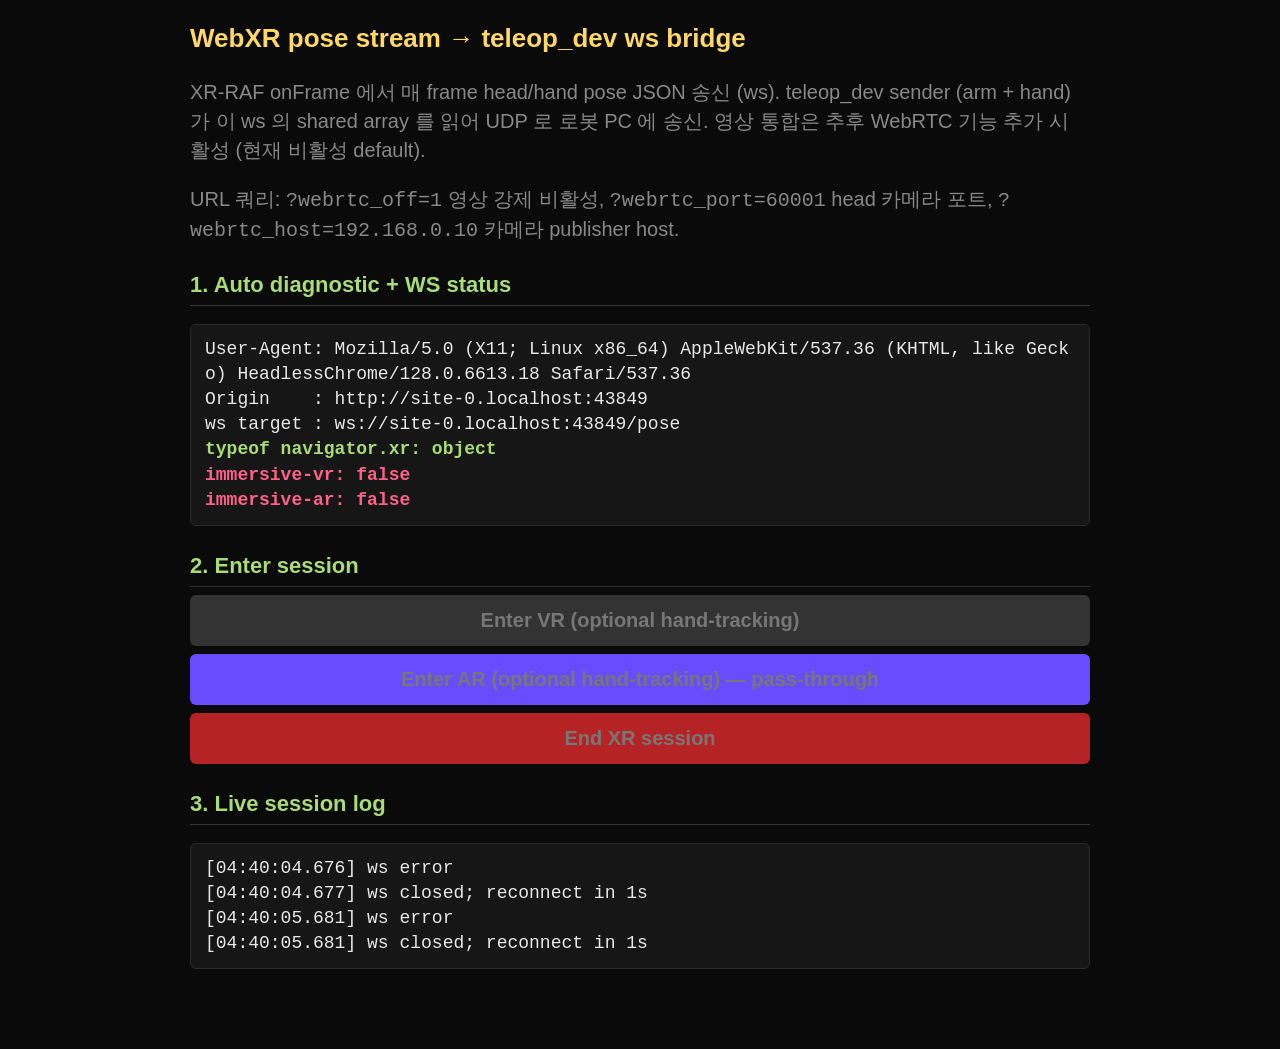
==== sender/xr_common/assets/webxr_to_pose.html @ 9f94c972 "feat(xr): Phase A — Galaxy XR / Quest 3 ws bridge + pose-only diagnostic - environment.yaml: add aio" ====
<!doctype html>
<html lang="en">
<head>
<meta charset="utf-8">
<meta name="viewport" content="width=device-width, initial-scale=1, viewport-fit=cover">
<title>WebXR → pose ws bridge (teleop_dev)</title>
<style>
  html, body {
    margin: 0; padding: 0;
    background: #0a0a0a; color: #e8e8e8;
    font-family: -apple-system, "Helvetica Neue", Arial, sans-serif;
    font-size: 20px; line-height: 1.45;
  }
  main { max-width: 900px; padding: 16px 20px 64px; margin: 0 auto; }
  h1 { font-size: 26px; margin: 4px 0 12px; color: #ffd866; }
  h2 { font-size: 22px; margin: 24px 0 8px; color: #a9dc76; border-bottom: 1px solid #333; padding-bottom: 4px; }
  pre {
    background: #161616; border: 1px solid #2a2a2a; border-radius: 6px;
    padding: 12px 14px; white-space: pre-wrap; word-break: break-all;
    font-size: 18px; line-height: 1.4;
    max-height: 60vh; overflow-y: auto;
  }
  button {
    display: block; width: 100%;
    margin: 8px 0; padding: 14px 16px;
    background: #1f6feb; color: white; border: 0; border-radius: 6px;
    font-size: 20px; font-weight: 600; cursor: pointer;
  }
  button:disabled { background: #333; color: #777; cursor: not-allowed; }
  button.danger { background: #b62324; }
  button.alt { background: #6a4cff; }
  .ok    { color: #a9dc76; font-weight: 700; }
  .fail  { color: #ff6188; font-weight: 700; }
  .warn  { color: #ffd866; }
  .muted { color: #888; }
</style>
</head>
<body>
<main>
  <h1>WebXR pose stream → teleop_dev ws bridge</h1>
  <p class="muted">XR-RAF onFrame 에서 매 frame head/hand pose JSON 송신 (ws). teleop_dev sender (arm + hand) 가 이 ws 의 shared array 를 읽어 UDP 로 로봇 PC 에 송신. 영상 통합은 추후 WebRTC 기능 추가 시 활성 (현재 비활성 default).</p>
  <p class="muted">URL 쿼리: <code>?webrtc_off=1</code> 영상 강제 비활성, <code>?webrtc_port=60001</code> head 카메라 포트, <code>?webrtc_host=192.168.0.10</code> 카메라 publisher host.</p>

  <h2>1. Auto diagnostic + WS status</h2>
  <pre id="auto">running...</pre>

  <h2>2. Enter session</h2>
  <button id="btn-vr"  disabled>Enter VR (optional hand-tracking)</button>
  <button id="btn-ar"  class="alt"    disabled>Enter AR (optional hand-tracking) — pass-through</button>
  <button id="btn-end" class="danger" disabled>End XR session</button>

  <h2>3. Live session log</h2>
  <pre id="live">(no active session)</pre>
</main>

<!-- off-screen video element — WebRTC stream sink. 비활성 시 미사용. -->
<video id="webrtc-video" autoplay playsinline muted
       style="position:absolute; left:-1px; top:-1px; width:1px; height:1px; opacity:0; pointer-events:none;"></video>

<script>
const $auto = document.getElementById('auto');
const $live = document.getElementById('live');
const $btnVR    = document.getElementById('btn-vr');
const $btnAR    = document.getElementById('btn-ar');
const $btnEnd   = document.getElementById('btn-end');

// ── helpers ───────────────────────────────────────────────────────────
function autoLog(line, cls) {
  const span = cls ? `<span class="${cls}">${line}</span>` : line;
  $auto.innerHTML = ($auto.innerHTML === 'running...' ? '' : $auto.innerHTML) + span + '\n';
}
let liveBuf = [];
function liveLog(line) {
  const ts = new Date().toISOString().substr(11, 12);
  liveBuf.push(`[${ts}] ${line}`);
  if (liveBuf.length > 200) liveBuf.shift();
  $live.textContent = liveBuf.join('\n');
  $live.scrollTop = $live.scrollHeight;
}

// ── ws client ─────────────────────────────────────────────────────────
let ws = null;
let wsSent = 0, wsFailures = 0;

function wsState() { return ws ? ['connecting','open','closing','closed'][ws.readyState] : 'none'; }

function connectWS() {
  const proto = location.protocol === 'https:' ? 'wss:' : 'ws:';
  const url = `${proto}//${location.host}/pose`;
  ws = new WebSocket(url);
  ws.addEventListener('open',  () => liveLog(`ws open: ${url}`));
  ws.addEventListener('error', () => liveLog('ws error'));
  ws.addEventListener('close', () => {
    liveLog('ws closed; reconnect in 1s');
    setTimeout(connectWS, 1000);
  });
}
connectWS();

function wsSend(obj) {
  if (!ws || ws.readyState !== WebSocket.OPEN) { wsFailures++; return false; }
  try { ws.send(JSON.stringify(obj)); wsSent++; return true; }
  catch (e) { wsFailures++; return false; }
}

// ── WebXR 25 joint names (teleop_dev/sender/xr_common JOINT_NAMES 와 1:1 일치) ─
const JOINT_NAMES = [
  'wrist',
  'thumb-metacarpal','thumb-phalanx-proximal','thumb-phalanx-distal','thumb-tip',
  'index-finger-metacarpal','index-finger-phalanx-proximal',
  'index-finger-phalanx-intermediate','index-finger-phalanx-distal','index-finger-tip',
  'middle-finger-metacarpal','middle-finger-phalanx-proximal',
  'middle-finger-phalanx-intermediate','middle-finger-phalanx-distal','middle-finger-tip',
  'ring-finger-metacarpal','ring-finger-phalanx-proximal',
  'ring-finger-phalanx-intermediate','ring-finger-phalanx-distal','ring-finger-tip',
  'pinky-finger-metacarpal','pinky-finger-phalanx-proximal',
  'pinky-finger-phalanx-intermediate','pinky-finger-phalanx-distal','pinky-finger-tip',
];

// ── auto diagnostic ───────────────────────────────────────────────────
async function runAuto() {
  $auto.innerHTML = '';
  autoLog('User-Agent: ' + navigator.userAgent);
  autoLog('Origin    : ' + location.origin);
  autoLog('ws target : ' + (location.protocol === 'https:' ? 'wss' : 'ws') + '://' + location.host + '/pose');
  const xrType = typeof navigator.xr;
  autoLog('typeof navigator.xr: ' + xrType, xrType === 'object' ? 'ok' : 'fail');
  if (xrType !== 'object') {
    autoLog('→ navigator.xr undefined: WebXR not exposed.', 'fail');
    return;
  }
  let vrOK = false, arOK = false;
  try { vrOK = await navigator.xr.isSessionSupported('immersive-vr'); } catch (e) {}
  try { arOK = await navigator.xr.isSessionSupported('immersive-ar'); } catch (e) {}
  autoLog('immersive-vr: ' + vrOK, vrOK ? 'ok' : 'fail');
  autoLog('immersive-ar: ' + arOK, arOK ? 'ok' : 'fail');
  $btnVR.disabled = !vrOK;
  $btnAR.disabled = !arOK;
}

// ── 설정 로딩 (sender/xr_common/config.yaml ← BridgePoseStore /config endpoint) ─
const URL_PARAMS = new URLSearchParams(location.search);
let CONFIG = {
  ws:     { port: 8013 },
  webrtc: { enabled: false, host: 'localhost',
            ports: { head: 60001, left_wrist: 60002, right_wrist: 60003 } },
  render: { plane_distance_m: 1.0, plane_width_m: 1.6, plane_height_m: 0.9 },
};
let WEBRTC_PORT, WEBRTC_OFF, WEBRTC_HOST;
let PLANE_D, PLANE_W, PLANE_H;
function _applyConfig() {
  WEBRTC_PORT = parseInt(URL_PARAMS.get('webrtc_port') || String(CONFIG.webrtc.ports.head), 10);
  // env webrtc.enabled=false 면 영상 강제 비활성 (현재 teleop_dev default).
  WEBRTC_OFF  = URL_PARAMS.get('webrtc_off') === '1' || CONFIG.webrtc.enabled === false;
  WEBRTC_HOST = URL_PARAMS.get('webrtc_host') || CONFIG.webrtc.host || location.hostname || 'localhost';
  PLANE_D = parseFloat(URL_PARAMS.get('plane_distance') || String(CONFIG.render.plane_distance_m));
  PLANE_W = parseFloat(URL_PARAMS.get('plane_width')    || String(CONFIG.render.plane_width_m));
  PLANE_H = parseFloat(URL_PARAMS.get('plane_height')   || String(CONFIG.render.plane_height_m));
}
_applyConfig();
fetch('/config')
  .then(r => r.ok ? r.json() : null)
  .then(cfg => {
    if (cfg) {
      CONFIG = cfg; _applyConfig();
      const state = WEBRTC_OFF ? 'OFF (pose-only)' : `${WEBRTC_HOST}:${WEBRTC_PORT}`;
      autoLog(`config loaded: webrtc=${state} plane=${PLANE_D}m ${PLANE_W}×${PLANE_H}m`, 'ok');
      if (WEBRTC_OFF) autoLog('영상 plane 비활성. 헤드셋 안에선 검은 배경 + WebGL clear만 보임.', 'muted');
    }
  })
  .catch(e => autoLog('config fetch failed (using defaults): ' + e.message, 'warn'));

const videoEl = document.getElementById('webrtc-video');
let pc = null;
let pcTrackBound = false;

async function _connectWebRTC() {
  if (WEBRTC_OFF) { liveLog('webrtc: disabled (config.webrtc.enabled=false)'); return; }
  if (pc) { try { pc.close(); } catch (e) {} pc = null; }
  pc = new RTCPeerConnection({ iceServers: [] });
  pc.addTransceiver('video', { direction: 'recvonly' });
  pc.ontrack = (event) => {
    pcTrackBound = true;
    liveLog(`webrtc ontrack: kind=${event.track.kind}`);
    try { event.track.contentHint = 'motion'; } catch (e) {}
    try {
      if (event.receiver && 'playoutDelayHint' in event.receiver) {
        event.receiver.playoutDelayHint = 0;
        liveLog('webrtc receiver.playoutDelayHint=0');
      }
    } catch (e) {}
    videoEl.srcObject = event.streams[0];
    videoEl.play().catch(e => liveLog('video.play() error: ' + e.message));
  };
  pc.oniceconnectionstatechange = () => liveLog(`webrtc ice: ${pc.iceConnectionState}`);
  pc.onconnectionstatechange    = () => liveLog(`webrtc pc:  ${pc.connectionState}`);

  const url = `https://${WEBRTC_HOST}:${WEBRTC_PORT}/offer`;
  try {
    const offer = await pc.createOffer();
    await pc.setLocalDescription(offer);
    liveLog(`webrtc POST ${url}`);
    const resp = await fetch(url, {
      method: 'POST',
      headers: { 'Content-Type': 'application/json' },
      body: JSON.stringify({ sdp: pc.localDescription.sdp, type: pc.localDescription.type }),
    });
    if (!resp.ok) { liveLog(`webrtc /offer status=${resp.status}`); return; }
    const answer = await resp.json();
    await pc.setRemoteDescription(answer);
    liveLog('webrtc setRemoteDescription OK');
  } catch (e) {
    liveLog(`webrtc FAIL: ${e.name} — ${e.message}`);
    liveLog(`  → ${url} cert을 헤드셋 Chrome에서 한 번 신뢰했는지 확인`);
  }
}

function _disconnectWebRTC() {
  if (pc) { try { pc.close(); } catch(e) {} pc = null; }
  if (videoEl) videoEl.srcObject = null;
  pcTrackBound = false;
}

// ── WebGL render resources — webrtc enabled 시에만 사용 ───────────────
let shaderProgram = null;
let attrPos = -1, attrUv = -1;
let uniformProj = null, uniformView = null, uniformModel = null, uniformTex = null;
let quadBuffer = null;
let videoTexture = null;
let videoTexW = 0, videoTexH = 0;

function _initRenderResources() {
  if (shaderProgram) return;
  const vsSrc = `#version 300 es
in vec3 a_pos;
in vec2 a_uv;
uniform mat4 u_proj;
uniform mat4 u_view;
uniform mat4 u_model;
out vec2 v_uv;
void main() {
  gl_Position = u_proj * u_view * u_model * vec4(a_pos, 1.0);
  v_uv = a_uv;
}`;
  const fsSrc = `#version 300 es
precision mediump float;
in vec2 v_uv;
uniform sampler2D u_tex;
out vec4 outColor;
void main() {
  outColor = texture(u_tex, v_uv);
}`;

  const compile = (type, src) => {
    const sh = gl.createShader(type);
    gl.shaderSource(sh, src);
    gl.compileShader(sh);
    if (!gl.getShaderParameter(sh, gl.COMPILE_STATUS)) {
      liveLog('shader compile error: ' + gl.getShaderInfoLog(sh));
    }
    return sh;
  };
  const vs = compile(gl.VERTEX_SHADER, vsSrc);
  const fs = compile(gl.FRAGMENT_SHADER, fsSrc);
  shaderProgram = gl.createProgram();
  gl.attachShader(shaderProgram, vs);
  gl.attachShader(shaderProgram, fs);
  gl.linkProgram(shaderProgram);
  if (!gl.getProgramParameter(shaderProgram, gl.LINK_STATUS)) {
    liveLog('program link error: ' + gl.getProgramInfoLog(shaderProgram));
  }
  attrPos      = gl.getAttribLocation(shaderProgram, 'a_pos');
  attrUv       = gl.getAttribLocation(shaderProgram, 'a_uv');
  uniformProj  = gl.getUniformLocation(shaderProgram, 'u_proj');
  uniformView  = gl.getUniformLocation(shaderProgram, 'u_view');
  uniformModel = gl.getUniformLocation(shaderProgram, 'u_model');
  uniformTex   = gl.getUniformLocation(shaderProgram, 'u_tex');

  const D = -PLANE_D;
  const W = PLANE_W / 2, H = PLANE_H / 2;
  const verts = new Float32Array([
    -W, -H, D,     0.0, 1.0,
     W, -H, D,     1.0, 1.0,
    -W,  H, D,     0.0, 0.0,
     W,  H, D,     1.0, 0.0,
  ]);
  quadBuffer = gl.createBuffer();
  gl.bindBuffer(gl.ARRAY_BUFFER, quadBuffer);
  gl.bufferData(gl.ARRAY_BUFFER, verts, gl.STATIC_DRAW);

  videoTexture = gl.createTexture();
  gl.bindTexture(gl.TEXTURE_2D, videoTexture);
  gl.texParameteri(gl.TEXTURE_2D, gl.TEXTURE_MIN_FILTER, gl.LINEAR);
  gl.texParameteri(gl.TEXTURE_2D, gl.TEXTURE_MAG_FILTER, gl.LINEAR);
  gl.texParameteri(gl.TEXTURE_2D, gl.TEXTURE_WRAP_S, gl.CLAMP_TO_EDGE);
  gl.texParameteri(gl.TEXTURE_2D, gl.TEXTURE_WRAP_T, gl.CLAMP_TO_EDGE);

  liveLog('webgl render resources initialized');
}

function _uploadVideoFrame() {
  if (!videoEl || videoEl.readyState < 2) return;
  _initRenderResources();
  gl.bindTexture(gl.TEXTURE_2D, videoTexture);
  if (videoEl.videoWidth !== videoTexW || videoEl.videoHeight !== videoTexH) {
    gl.texImage2D(gl.TEXTURE_2D, 0, gl.RGBA, gl.RGBA, gl.UNSIGNED_BYTE, videoEl);
    videoTexW = videoEl.videoWidth;
    videoTexH = videoEl.videoHeight;
  } else {
    gl.texSubImage2D(gl.TEXTURE_2D, 0, 0, 0, gl.RGBA, gl.UNSIGNED_BYTE, videoEl);
  }
}

function _drawVideoPlane(view, modelMatrix) {
  if (!videoEl || videoEl.readyState < 2) return;
  gl.useProgram(shaderProgram);
  gl.uniformMatrix4fv(uniformProj,  false, view.projectionMatrix);
  gl.uniformMatrix4fv(uniformView,  false, view.transform.inverse.matrix);
  gl.uniformMatrix4fv(uniformModel, false, modelMatrix);
  gl.activeTexture(gl.TEXTURE0);
  gl.bindTexture(gl.TEXTURE_2D, videoTexture);
  gl.uniform1i(uniformTex, 0);

  gl.bindBuffer(gl.ARRAY_BUFFER, quadBuffer);
  gl.enableVertexAttribArray(attrPos);
  gl.vertexAttribPointer(attrPos, 3, gl.FLOAT, false, 5 * 4, 0);
  gl.enableVertexAttribArray(attrUv);
  gl.vertexAttribPointer(attrUv, 2, gl.FLOAT, false, 5 * 4, 3 * 4);

  gl.drawArrays(gl.TRIANGLE_STRIP, 0, 4);
}

// ── session lifecycle ─────────────────────────────────────────────────
let xrSession = null, xrRefSpace = null, gl = null, xrCanvas = null;
let frameCount = 0, lastFrameLog = 0;

async function startSession(mode) {
  liveBuf = [];
  liveLog(`requesting ${mode}`);
  try {
    xrCanvas = document.createElement('canvas');
    gl = xrCanvas.getContext('webgl2', { xrCompatible: true, alpha: true, premultipliedAlpha: false });
    if (!gl) { liveLog('FAIL: webgl2 xrCompatible context unavailable'); return; }
    await gl.makeXRCompatible();

    xrSession = await navigator.xr.requestSession(mode, {
      optionalFeatures: ['hand-tracking', 'local-floor']
    });
    liveLog('session started: ' + mode);

    xrSession.updateRenderState({ baseLayer: new XRWebGLLayer(xrSession, gl) });
    try {
      xrRefSpace = await xrSession.requestReferenceSpace('local-floor');
      liveLog('refSpace: local-floor');
    } catch (e) {
      liveLog('local-floor failed (' + e.name + '), falling back to local');
      xrRefSpace = await xrSession.requestReferenceSpace('local');
    }

    xrSession.addEventListener('inputsourceschange', () => {
      let hands = 0, ctrls = 0;
      for (const s of xrSession.inputSources) {
        if (s.hand) hands++; else ctrls++;
      }
      liveLog(`inputsourceschange: hands=${hands} controllers=${ctrls}`);
    });
    xrSession.addEventListener('end', () => {
      liveLog(`session ended (frames=${frameCount} ws.sent=${wsSent} ws.failures=${wsFailures})`);
      _disconnectWebRTC();
      shaderProgram = null; quadBuffer = null; videoTexture = null;
      videoTexW = 0; videoTexH = 0;
      xrSession = null; xrRefSpace = null; gl = null;
      $btnVR.disabled = false; $btnAR.disabled = false;
      $btnEnd.disabled = true;
      runAuto();
    });

    $btnVR.disabled = true; $btnAR.disabled = true; $btnEnd.disabled = false;

    frameCount = 0; lastFrameLog = performance.now(); wsSent = 0; wsFailures = 0;

    _connectWebRTC().catch(e => liveLog('webrtc connect threw: ' + e.message));

    xrSession.requestAnimationFrame(onFrame);
  } catch (e) {
    liveLog('FAIL: ' + e.name + ' — ' + e.message);
  }
}

function onFrame(time, frame) {
  if (!xrSession) return;
  xrSession.requestAnimationFrame(onFrame);
  frameCount++;

  const layer = xrSession.renderState.baseLayer;
  gl.bindFramebuffer(gl.FRAMEBUFFER, layer.framebuffer);
  gl.clearColor(0, 0, 0, 0);
  gl.clear(gl.COLOR_BUFFER_BIT | gl.DEPTH_BUFFER_BIT);

  const viewerPose = frame.getViewerPose(xrRefSpace);
  if (viewerPose) {
    const m = viewerPose.transform.matrix;
    wsSend({ type: 'head', ts: time, matrix: Array.from(m) });

    // webrtc enabled 일 때만 video plane render. 비활성 시 background 만 clear.
    if (!WEBRTC_OFF) {
      _uploadVideoFrame();
      for (const view of viewerPose.views) {
        const vp = layer.getViewport(view);
        gl.viewport(vp.x, vp.y, vp.width, vp.height);
        _drawVideoPlane(view, m);
      }
    }
  }

  let curHandCount = 0;
  let firstWristStr = null;
  const ZERO_ORI = [0,0,0, 0,0,0, 0,0,0];
  for (const src of frame.session.inputSources) {
    if (!src.hand) continue;
    curHandCount++;
    const positions = new Array(JOINT_NAMES.length);
    const orientations = new Array(JOINT_NAMES.length);
    let wristMatrix = null;
    for (let i = 0; i < JOINT_NAMES.length; i++) {
      const joint = src.hand.get(JOINT_NAMES[i]);
      if (!joint) { positions[i] = [0, 0, 0]; orientations[i] = ZERO_ORI; continue; }
      const jp = frame.getJointPose(joint, xrRefSpace);
      if (!jp)   { positions[i] = [0, 0, 0]; orientations[i] = ZERO_ORI; continue; }
      const p = jp.transform.position;
      positions[i] = [p.x, p.y, p.z];
      const m = jp.transform.matrix;
      orientations[i] = [m[0], m[1], m[2], m[4], m[5], m[6], m[8], m[9], m[10]];
      if (i === 0) {
        wristMatrix = Array.from(m);
        if (!firstWristStr) {
          firstWristStr = `${src.handedness}.wrist=[${p.x.toFixed(3)}, ${p.y.toFixed(3)}, ${p.z.toFixed(3)}]`;
        }
      }
    }
    if (wristMatrix) {
      wsSend({
        type: 'hand', ts: time,
        handedness: src.handedness,
        wrist: wristMatrix,
        positions: positions,
        orientations: orientations,
      });
    }
  }

  const now = performance.now();
  if (now - lastFrameLog > 1000) {
    const sent = wsSent; wsSent = 0;
    const fail = wsFailures; wsFailures = 0;
    lastFrameLog = now;
    liveLog(
      `xrFrame=${frameCount} ws.sent=${sent}/s ws.fail=${fail}/s ws=${wsState()} ` +
      `hands=${curHandCount}` + (firstWristStr ? '  ' + firstWristStr : '')
    );
  }
}

$btnVR.onclick  = () => startSession('immersive-vr');
$btnAR.onclick  = () => startSession('immersive-ar');
$btnEnd.onclick = () => xrSession && xrSession.end();

runAuto();
</script>
</body>
</html>
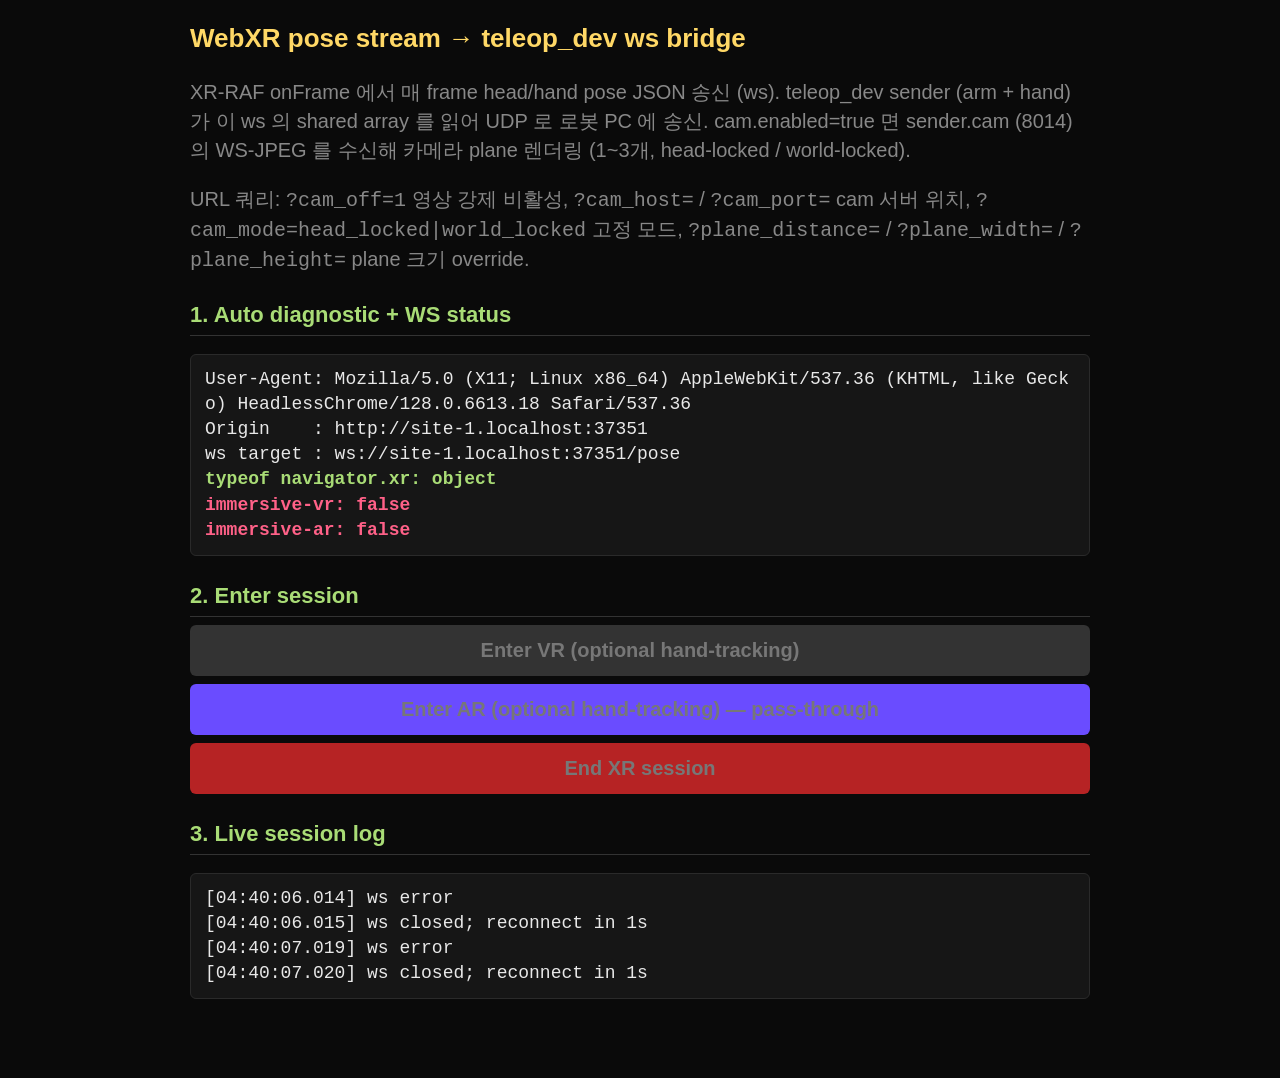
==== commit b8966b2b: "Add D405 multi-camera streaming (robot/cam + sender/cam + WebXR planes) Robot PC streams 1-3 RealSen" ====
--- a/sender/xr_common/assets/webxr_to_pose.html
+++ b/sender/xr_common/assets/webxr_to_pose.html
@@ -38,8 +38,8 @@
 <body>
 <main>
   <h1>WebXR pose stream → teleop_dev ws bridge</h1>
-  <p class="muted">XR-RAF onFrame 에서 매 frame head/hand pose JSON 송신 (ws). teleop_dev sender (arm + hand) 가 이 ws 의 shared array 를 읽어 UDP 로 로봇 PC 에 송신. 영상 통합은 추후 WebRTC 기능 추가 시 활성 (현재 비활성 default).</p>
-  <p class="muted">URL 쿼리: <code>?webrtc_off=1</code> 영상 강제 비활성, <code>?webrtc_port=60001</code> head 카메라 포트, <code>?webrtc_host=192.168.0.10</code> 카메라 publisher host.</p>
+  <p class="muted">XR-RAF onFrame 에서 매 frame head/hand pose JSON 송신 (ws). teleop_dev sender (arm + hand) 가 이 ws 의 shared array 를 읽어 UDP 로 로봇 PC 에 송신. cam.enabled=true 면 sender.cam (8014) 의 WS-JPEG 를 수신해 카메라 plane 렌더링 (1~3개, head-locked / world-locked).</p>
+  <p class="muted">URL 쿼리: <code>?cam_off=1</code> 영상 강제 비활성, <code>?cam_host=</code> / <code>?cam_port=</code> cam 서버 위치, <code>?cam_mode=head_locked|world_locked</code> 고정 모드, <code>?plane_distance=</code> / <code>?plane_width=</code> / <code>?plane_height=</code> plane 크기 override.</p>
 
   <h2>1. Auto diagnostic + WS status</h2>
   <pre id="auto">running...</pre>
@@ -52,10 +52,6 @@
   <h2>3. Live session log</h2>
   <pre id="live">(no active session)</pre>
 </main>
-
-<!-- off-screen video element — WebRTC stream sink. 비활성 시 미사용. -->
-<video id="webrtc-video" autoplay playsinline muted
-       style="position:absolute; left:-1px; top:-1px; width:1px; height:1px; opacity:0; pointer-events:none;"></video>
 
 <script>
 const $auto = document.getElementById('auto');
@@ -78,7 +74,7 @@
   $live.scrollTop = $live.scrollHeight;
 }
 
-// ── ws client ─────────────────────────────────────────────────────────
+// ── ws client (pose) ──────────────────────────────────────────────────
 let ws = null;
 let wsSent = 0, wsFailures = 0;
 
@@ -141,21 +137,35 @@
 // ── 설정 로딩 (sender/xr_common/config.yaml ← BridgePoseStore /config endpoint) ─
 const URL_PARAMS = new URLSearchParams(location.search);
 let CONFIG = {
-  ws:     { port: 8013 },
-  webrtc: { enabled: false, host: 'localhost',
-            ports: { head: 60001, left_wrist: 60002, right_wrist: 60003 } },
-  render: { plane_distance_m: 1.0, plane_width_m: 1.6, plane_height_m: 0.9 },
+  ws:  { port: 8013 },
+  cam: { enabled: false, host: 'localhost', http_port: 8014 },
 };
-let WEBRTC_PORT, WEBRTC_OFF, WEBRTC_HOST;
-let PLANE_D, PLANE_W, PLANE_H;
+// cam 서버 위치 (BridgePoseStore /config 의 cam 섹션 + URL override)
+let CAM_OFF, CAM_HOST, CAM_PORT;
+// cam 서버 /config (sender/cam/config.yaml vr 섹션) 에서 받는 값
+let CAM_NAMES = [];
+let CAM_MODE = 'head_locked';
+let VR_LAYOUT = {
+  plane_distance_m: 1.0, plane_width_m: 1.06, plane_height_m: 0.8,
+  plane_height_offset_m: 0.0, yaw_deg: [0, -40, 40],
+};
 function _applyConfig() {
-  WEBRTC_PORT = parseInt(URL_PARAMS.get('webrtc_port') || String(CONFIG.webrtc.ports.head), 10);
-  // env webrtc.enabled=false 면 영상 강제 비활성 (현재 teleop_dev default).
-  WEBRTC_OFF  = URL_PARAMS.get('webrtc_off') === '1' || CONFIG.webrtc.enabled === false;
-  WEBRTC_HOST = URL_PARAMS.get('webrtc_host') || CONFIG.webrtc.host || location.hostname || 'localhost';
-  PLANE_D = parseFloat(URL_PARAMS.get('plane_distance') || String(CONFIG.render.plane_distance_m));
-  PLANE_W = parseFloat(URL_PARAMS.get('plane_width')    || String(CONFIG.render.plane_width_m));
-  PLANE_H = parseFloat(URL_PARAMS.get('plane_height')   || String(CONFIG.render.plane_height_m));
+  const camCfg = CONFIG.cam || {};
+  CAM_OFF  = URL_PARAMS.get('cam_off') === '1' || camCfg.enabled !== true;
+  CAM_HOST = URL_PARAMS.get('cam_host') || camCfg.host || location.hostname || 'localhost';
+  CAM_PORT = parseInt(URL_PARAMS.get('cam_port') || String(camCfg.http_port || 8014), 10);
+}
+function _applyCamServerConfig(c) {
+  CAM_NAMES = c.cameras || [];
+  const vr = c.vr || {};
+  VR_LAYOUT = {
+    plane_distance_m:      parseFloat(URL_PARAMS.get('plane_distance') || String(vr.plane_distance_m ?? 1.0)),
+    plane_width_m:         parseFloat(URL_PARAMS.get('plane_width')    || String(vr.plane_width_m ?? 1.06)),
+    plane_height_m:        parseFloat(URL_PARAMS.get('plane_height')   || String(vr.plane_height_m ?? 0.8)),
+    plane_height_offset_m: parseFloat(String(vr.plane_height_offset_m ?? 0.0)),
+    yaw_deg:               vr.yaw_deg || [0, -40, 40],
+  };
+  CAM_MODE = URL_PARAMS.get('cam_mode') || vr.mode || 'head_locked';
 }
 _applyConfig();
 fetch('/config')
@@ -163,71 +173,135 @@
   .then(cfg => {
     if (cfg) {
       CONFIG = cfg; _applyConfig();
-      const state = WEBRTC_OFF ? 'OFF (pose-only)' : `${WEBRTC_HOST}:${WEBRTC_PORT}`;
-      autoLog(`config loaded: webrtc=${state} plane=${PLANE_D}m ${PLANE_W}×${PLANE_H}m`, 'ok');
-      if (WEBRTC_OFF) autoLog('영상 plane 비활성. 헤드셋 안에선 검은 배경 + WebGL clear만 보임.', 'muted');
+      if (CAM_OFF) {
+        autoLog('config loaded: cam=OFF (pose-only)', 'ok');
+        autoLog('영상 plane 비활성. 헤드셋 안에선 검은 배경 + WebGL clear만 보임.', 'muted');
+      } else {
+        autoLog(`config loaded: cam=${CAM_HOST}:${CAM_PORT}`, 'ok');
+        _fetchCamConfig();
+      }
     }
   })
   .catch(e => autoLog('config fetch failed (using defaults): ' + e.message, 'warn'));
 
-const videoEl = document.getElementById('webrtc-video');
-let pc = null;
-let pcTrackBound = false;
-
-async function _connectWebRTC() {
-  if (WEBRTC_OFF) { liveLog('webrtc: disabled (config.webrtc.enabled=false)'); return; }
-  if (pc) { try { pc.close(); } catch (e) {} pc = null; }
-  pc = new RTCPeerConnection({ iceServers: [] });
-  pc.addTransceiver('video', { direction: 'recvonly' });
-  pc.ontrack = (event) => {
-    pcTrackBound = true;
-    liveLog(`webrtc ontrack: kind=${event.track.kind}`);
-    try { event.track.contentHint = 'motion'; } catch (e) {}
-    try {
-      if (event.receiver && 'playoutDelayHint' in event.receiver) {
-        event.receiver.playoutDelayHint = 0;
-        liveLog('webrtc receiver.playoutDelayHint=0');
-      }
-    } catch (e) {}
-    videoEl.srcObject = event.streams[0];
-    videoEl.play().catch(e => liveLog('video.play() error: ' + e.message));
+function _fetchCamConfig() {
+  // cross-origin fetch (이 페이지 origin 은 8013) — cam 서버가 CORS 헤더 제공
+  fetch(`http://${CAM_HOST}:${CAM_PORT}/config`)
+    .then(r => r.ok ? r.json() : Promise.reject(new Error('status ' + r.status)))
+    .then(c => {
+      _applyCamServerConfig(c);
+      autoLog(`cam config loaded: ${CAM_NAMES.length} cams [${CAM_NAMES.join(', ')}] ` +
+              `mode=${CAM_MODE} plane=${VR_LAYOUT.plane_distance_m}m ` +
+              `${VR_LAYOUT.plane_width_m}×${VR_LAYOUT.plane_height_m}m`, 'ok');
+      _connectCamWS();
+    })
+    .catch(e => {
+      autoLog(`cam config fetch FAIL: ${e.message}`, 'fail');
+      autoLog(`→ sender.cam 실행 + adb reverse tcp:${CAM_PORT} tcp:${CAM_PORT} 확인`, 'warn');
+    });
+}
+
+// ── cam WS client — WS binary 포맷은 protocol/cam_protocol.py 참조 ─────
+//   byte 0: u8 version | byte 1: u8 cam index | bytes 2-3: u16 LE seq
+//   bytes 4-11: f64 LE capture ts (epoch s) | bytes 12+: JPEG
+const CAM_WS_HEADER_SIZE = 12;
+let camWS = null;
+let camRecv = 0;             // 초당 수신 프레임 (진단용)
+// 카메라별 디코드 상태: decode in-flight 1개 + pending 덮어쓰기 (중간 프레임 drop)
+let camSlots = [];           // {bitmap, dirty, decoding, pending, frames}
+
+function _initCamSlots() {
+  camSlots = CAM_NAMES.map(() => ({
+    bitmap: null, dirty: false, decoding: false, pending: null, frames: 0,
+  }));
+}
+
+function _connectCamWS() {
+  if (CAM_OFF) return;
+  _initCamSlots();
+  const url = `ws://${CAM_HOST}:${CAM_PORT}/ws`;
+  camWS = new WebSocket(url);
+  camWS.binaryType = 'arraybuffer';
+  camWS.onopen = () => { liveLog(`cam ws open: ${url}`); autoLog(`cam ws open: ${url}`, 'ok'); };
+  camWS.onclose = () => {
+    liveLog('cam ws closed; reconnect in 1s');
+    setTimeout(() => { if (!CAM_OFF) _connectCamWS(); }, 1000);
   };
-  pc.oniceconnectionstatechange = () => liveLog(`webrtc ice: ${pc.iceConnectionState}`);
-  pc.onconnectionstatechange    = () => liveLog(`webrtc pc:  ${pc.connectionState}`);
-
-  const url = `https://${WEBRTC_HOST}:${WEBRTC_PORT}/offer`;
-  try {
-    const offer = await pc.createOffer();
-    await pc.setLocalDescription(offer);
-    liveLog(`webrtc POST ${url}`);
-    const resp = await fetch(url, {
-      method: 'POST',
-      headers: { 'Content-Type': 'application/json' },
-      body: JSON.stringify({ sdp: pc.localDescription.sdp, type: pc.localDescription.type }),
+  camWS.onmessage = (ev) => {
+    if (typeof ev.data === 'string') {
+      try {
+        const m = JSON.parse(ev.data);
+        if (m.type === 'recenter') { anchorMatrix = null; liveLog('cam recenter — anchor 재캡처'); }
+      } catch (e) {}
+      return;
+    }
+    const dv = new DataView(ev.data);
+    if (dv.getUint8(0) !== 1) return;   // protocol version
+    const camIndex = dv.getUint8(1);
+    const slot = camSlots[camIndex];
+    if (!slot) return;
+    camRecv++;
+    _decodeCamFrame(slot, ev.data.slice(CAM_WS_HEADER_SIZE));
+  };
+}
+
+function _decodeCamFrame(slot, jpegBuf) {
+  if (slot.decoding) { slot.pending = jpegBuf; return; }
+  slot.decoding = true;
+  // TODO: createImageBitmap 미지원 브라우저 폴백 (Image + object URL) — Galaxy XR
+  // Chrome 은 지원 확인됨.
+  createImageBitmap(new Blob([jpegBuf], { type: 'image/jpeg' }))
+    .then(bitmap => {
+      if (slot.bitmap) slot.bitmap.close();
+      slot.bitmap = bitmap;
+      slot.dirty = true;
+      slot.frames++;
+    })
+    .catch(() => {})   // 손상 JPEG 1프레임 skip
+    .finally(() => {
+      slot.decoding = false;
+      if (slot.pending) { const p = slot.pending; slot.pending = null; _decodeCamFrame(slot, p); }
     });
-    if (!resp.ok) { liveLog(`webrtc /offer status=${resp.status}`); return; }
-    const answer = await resp.json();
-    await pc.setRemoteDescription(answer);
-    liveLog('webrtc setRemoteDescription OK');
-  } catch (e) {
-    liveLog(`webrtc FAIL: ${e.name} — ${e.message}`);
-    liveLog(`  → ${url} cert을 헤드셋 Chrome에서 한 번 신뢰했는지 확인`);
-  }
-}
-
-function _disconnectWebRTC() {
-  if (pc) { try { pc.close(); } catch(e) {} pc = null; }
-  if (videoEl) videoEl.srcObject = null;
-  pcTrackBound = false;
-}
-
-// ── WebGL render resources — webrtc enabled 시에만 사용 ───────────────
+}
+
+// ── mat4 helpers (column-major, WebXR/WebGL 관례) ─────────────────────
+function mat4Identity() {
+  return new Float32Array([1,0,0,0, 0,1,0,0, 0,0,1,0, 0,0,0,1]);
+}
+function mat4Multiply(a, b) {   // returns a·b
+  const out = new Float32Array(16);
+  for (let c = 0; c < 4; c++) {
+    for (let r = 0; r < 4; r++) {
+      out[c*4+r] = a[r]*b[c*4] + a[4+r]*b[c*4+1] + a[8+r]*b[c*4+2] + a[12+r]*b[c*4+3];
+    }
+  }
+  return out;
+}
+function mat4RotY(rad) {
+  const c = Math.cos(rad), s = Math.sin(rad);
+  return new Float32Array([c,0,-s,0, 0,1,0,0, s,0,c,0, 0,0,0,1]);
+}
+function mat4Translate(x, y, z) {
+  return new Float32Array([1,0,0,0, 0,1,0,0, 0,0,1,0, x,y,z,1]);
+}
+function mat4Scale(x, y, z) {
+  return new Float32Array([x,0,0,0, 0,y,0,0, 0,0,z,0, 0,0,0,1]);
+}
+// viewer pose 에서 yaw(Y축 회전) + position 만 추출 — world_locked anchor 용.
+// 중력 정렬이라 plane 이 기울지 않는다. yaw = atan2(m[8], m[10]) (−Z가 시선).
+function yawOnlyFromPose(m) {
+  const yaw = Math.atan2(m[8], m[10]);
+  return mat4Multiply(mat4Translate(m[12], m[13], m[14]), mat4RotY(yaw));
+}
+
+// ── WebGL render resources — cam enabled 시에만 사용 ──────────────────
 let shaderProgram = null;
 let attrPos = -1, attrUv = -1;
 let uniformProj = null, uniformView = null, uniformModel = null, uniformTex = null;
 let quadBuffer = null;
-let videoTexture = null;
-let videoTexW = 0, videoTexH = 0;
+let camTextures = [];        // 카메라별 {texture, texW, texH}
+let camPlacements = [];      // 카메라별 placement mat4
+let anchorMatrix = null;     // world_locked anchor (첫 유효 viewerPose 에서 캡처)
 
 function _initRenderResources() {
   if (shaderProgram) return;
@@ -276,49 +350,67 @@
   uniformModel = gl.getUniformLocation(shaderProgram, 'u_model');
   uniformTex   = gl.getUniformLocation(shaderProgram, 'u_tex');
 
-  const D = -PLANE_D;
-  const W = PLANE_W / 2, H = PLANE_H / 2;
+  // 단위 quad (±0.5, z=0) 를 모든 plane 이 공유 — 크기/배치는 model matrix 로.
   const verts = new Float32Array([
-    -W, -H, D,     0.0, 1.0,
-     W, -H, D,     1.0, 1.0,
-    -W,  H, D,     0.0, 0.0,
-     W,  H, D,     1.0, 0.0,
+    -0.5, -0.5, 0,     0.0, 1.0,
+     0.5, -0.5, 0,     1.0, 1.0,
+    -0.5,  0.5, 0,     0.0, 0.0,
+     0.5,  0.5, 0,     1.0, 0.0,
   ]);
   quadBuffer = gl.createBuffer();
   gl.bindBuffer(gl.ARRAY_BUFFER, quadBuffer);
   gl.bufferData(gl.ARRAY_BUFFER, verts, gl.STATIC_DRAW);
 
-  videoTexture = gl.createTexture();
-  gl.bindTexture(gl.TEXTURE_2D, videoTexture);
-  gl.texParameteri(gl.TEXTURE_2D, gl.TEXTURE_MIN_FILTER, gl.LINEAR);
-  gl.texParameteri(gl.TEXTURE_2D, gl.TEXTURE_MAG_FILTER, gl.LINEAR);
-  gl.texParameteri(gl.TEXTURE_2D, gl.TEXTURE_WRAP_S, gl.CLAMP_TO_EDGE);
-  gl.texParameteri(gl.TEXTURE_2D, gl.TEXTURE_WRAP_T, gl.CLAMP_TO_EDGE);
-
-  liveLog('webgl render resources initialized');
-}
-
-function _uploadVideoFrame() {
-  if (!videoEl || videoEl.readyState < 2) return;
-  _initRenderResources();
-  gl.bindTexture(gl.TEXTURE_2D, videoTexture);
-  if (videoEl.videoWidth !== videoTexW || videoEl.videoHeight !== videoTexH) {
-    gl.texImage2D(gl.TEXTURE_2D, 0, gl.RGBA, gl.RGBA, gl.UNSIGNED_BYTE, videoEl);
-    videoTexW = videoEl.videoWidth;
-    videoTexH = videoEl.videoHeight;
+  camTextures = CAM_NAMES.map(() => {
+    const tex = gl.createTexture();
+    gl.bindTexture(gl.TEXTURE_2D, tex);
+    gl.texParameteri(gl.TEXTURE_2D, gl.TEXTURE_MIN_FILTER, gl.LINEAR);
+    gl.texParameteri(gl.TEXTURE_2D, gl.TEXTURE_MAG_FILTER, gl.LINEAR);
+    gl.texParameteri(gl.TEXTURE_2D, gl.TEXTURE_WRAP_S, gl.CLAMP_TO_EDGE);
+    gl.texParameteri(gl.TEXTURE_2D, gl.TEXTURE_WRAP_T, gl.CLAMP_TO_EDGE);
+    return { texture: tex, texW: 0, texH: 0 };
+  });
+
+  // placement[i] = RotY(yaw_i)·Translate(0, h_off, −dist)·Scale(w, h, 1)
+  // — anchor(또는 머리) 를 중심으로 yaw_deg 각도에 plane 배치.
+  camPlacements = CAM_NAMES.map((_, i) => {
+    const yawRad = (VR_LAYOUT.yaw_deg[i] || 0) * Math.PI / 180.0;
+    return mat4Multiply(
+      mat4RotY(yawRad),
+      mat4Multiply(
+        mat4Translate(0, VR_LAYOUT.plane_height_offset_m, -VR_LAYOUT.plane_distance_m),
+        mat4Scale(VR_LAYOUT.plane_width_m, VR_LAYOUT.plane_height_m, 1),
+      ),
+    );
+  });
+
+  liveLog(`webgl render resources initialized (${CAM_NAMES.length} planes, mode=${CAM_MODE})`);
+}
+
+function _uploadCamFrame(i) {
+  const slot = camSlots[i];
+  const ct = camTextures[i];
+  if (!slot || !slot.dirty || !slot.bitmap || !ct) return;
+  gl.bindTexture(gl.TEXTURE_2D, ct.texture);
+  if (slot.bitmap.width !== ct.texW || slot.bitmap.height !== ct.texH) {
+    gl.texImage2D(gl.TEXTURE_2D, 0, gl.RGBA, gl.RGBA, gl.UNSIGNED_BYTE, slot.bitmap);
+    ct.texW = slot.bitmap.width;
+    ct.texH = slot.bitmap.height;
   } else {
-    gl.texSubImage2D(gl.TEXTURE_2D, 0, 0, 0, gl.RGBA, gl.UNSIGNED_BYTE, videoEl);
-  }
-}
-
-function _drawVideoPlane(view, modelMatrix) {
-  if (!videoEl || videoEl.readyState < 2) return;
+    gl.texSubImage2D(gl.TEXTURE_2D, 0, 0, 0, gl.RGBA, gl.UNSIGNED_BYTE, slot.bitmap);
+  }
+  slot.dirty = false;
+}
+
+function _drawCamPlane(view, i, modelMatrix) {
+  const ct = camTextures[i];
+  if (!ct || ct.texW === 0) return;   // 아직 프레임 없음
   gl.useProgram(shaderProgram);
   gl.uniformMatrix4fv(uniformProj,  false, view.projectionMatrix);
   gl.uniformMatrix4fv(uniformView,  false, view.transform.inverse.matrix);
   gl.uniformMatrix4fv(uniformModel, false, modelMatrix);
   gl.activeTexture(gl.TEXTURE0);
-  gl.bindTexture(gl.TEXTURE_2D, videoTexture);
+  gl.bindTexture(gl.TEXTURE_2D, ct.texture);
   gl.uniform1i(uniformTex, 0);
 
   gl.bindBuffer(gl.ARRAY_BUFFER, quadBuffer);
@@ -366,9 +458,8 @@
     });
     xrSession.addEventListener('end', () => {
       liveLog(`session ended (frames=${frameCount} ws.sent=${wsSent} ws.failures=${wsFailures})`);
-      _disconnectWebRTC();
-      shaderProgram = null; quadBuffer = null; videoTexture = null;
-      videoTexW = 0; videoTexH = 0;
+      shaderProgram = null; quadBuffer = null;
+      camTextures = []; camPlacements = []; anchorMatrix = null;
       xrSession = null; xrRefSpace = null; gl = null;
       $btnVR.disabled = false; $btnAR.disabled = false;
       $btnEnd.disabled = true;
@@ -378,8 +469,7 @@
     $btnVR.disabled = true; $btnAR.disabled = true; $btnEnd.disabled = false;
 
     frameCount = 0; lastFrameLog = performance.now(); wsSent = 0; wsFailures = 0;
-
-    _connectWebRTC().catch(e => liveLog('webrtc connect threw: ' + e.message));
+    anchorMatrix = null;   // world_locked: 세션마다 anchor 재캡처
 
     xrSession.requestAnimationFrame(onFrame);
   } catch (e) {
@@ -402,13 +492,29 @@
     const m = viewerPose.transform.matrix;
     wsSend({ type: 'head', ts: time, matrix: Array.from(m) });
 
-    // webrtc enabled 일 때만 video plane render. 비활성 시 background 만 clear.
-    if (!WEBRTC_OFF) {
-      _uploadVideoFrame();
+    // cam enabled 일 때만 camera plane render. 비활성 시 background 만 clear.
+    if (!CAM_OFF && CAM_NAMES.length > 0) {
+      _initRenderResources();
+      for (let i = 0; i < CAM_NAMES.length; i++) _uploadCamFrame(i);
+
+      // head_locked: 머리를 따라옴 / world_locked: 세션 첫 pose 위치에 고정
+      let base;
+      if (CAM_MODE === 'world_locked') {
+        if (anchorMatrix === null) {
+          anchorMatrix = yawOnlyFromPose(m);
+          liveLog('world_locked anchor captured');
+        }
+        base = anchorMatrix;
+      } else {
+        base = m;
+      }
+
       for (const view of viewerPose.views) {
         const vp = layer.getViewport(view);
         gl.viewport(vp.x, vp.y, vp.width, vp.height);
-        _drawVideoPlane(view, m);
+        for (let i = 0; i < CAM_NAMES.length; i++) {
+          _drawCamPlane(view, i, mat4Multiply(base, camPlacements[i]));
+        }
       }
     }
   }
@@ -453,13 +559,26 @@
   if (now - lastFrameLog > 1000) {
     const sent = wsSent; wsSent = 0;
     const fail = wsFailures; wsFailures = 0;
+    const cam = camRecv; camRecv = 0;
     lastFrameLog = now;
     liveLog(
       `xrFrame=${frameCount} ws.sent=${sent}/s ws.fail=${fail}/s ws=${wsState()} ` +
-      `hands=${curHandCount}` + (firstWristStr ? '  ' + firstWristStr : '')
+      `hands=${curHandCount}` +
+      (CAM_OFF ? '' : ` cam.recv=${cam}/s`) +
+      (firstWristStr ? '  ' + firstWristStr : '')
     );
   }
 }
+
+// 세션 밖에서도 cam 수신 상태를 진단 pane 에 1초 주기 표시 (헤드셋 없이 검증용)
+setInterval(() => {
+  if (xrSession || CAM_OFF || !camWS) return;
+  const decoded = camSlots.map(s => { const f = s.frames; s.frames = 0; return f; });
+  if (camRecv > 0 || decoded.some(f => f > 0)) {
+    liveLog(`(no session) cam.recv=${camRecv}/s decoded=[${decoded.join(', ')}]/s`);
+  }
+  camRecv = 0;
+}, 1000);
 
 $btnVR.onclick  = () => startSession('immersive-vr');
 $btnAR.onclick  = () => startSession('immersive-ar');
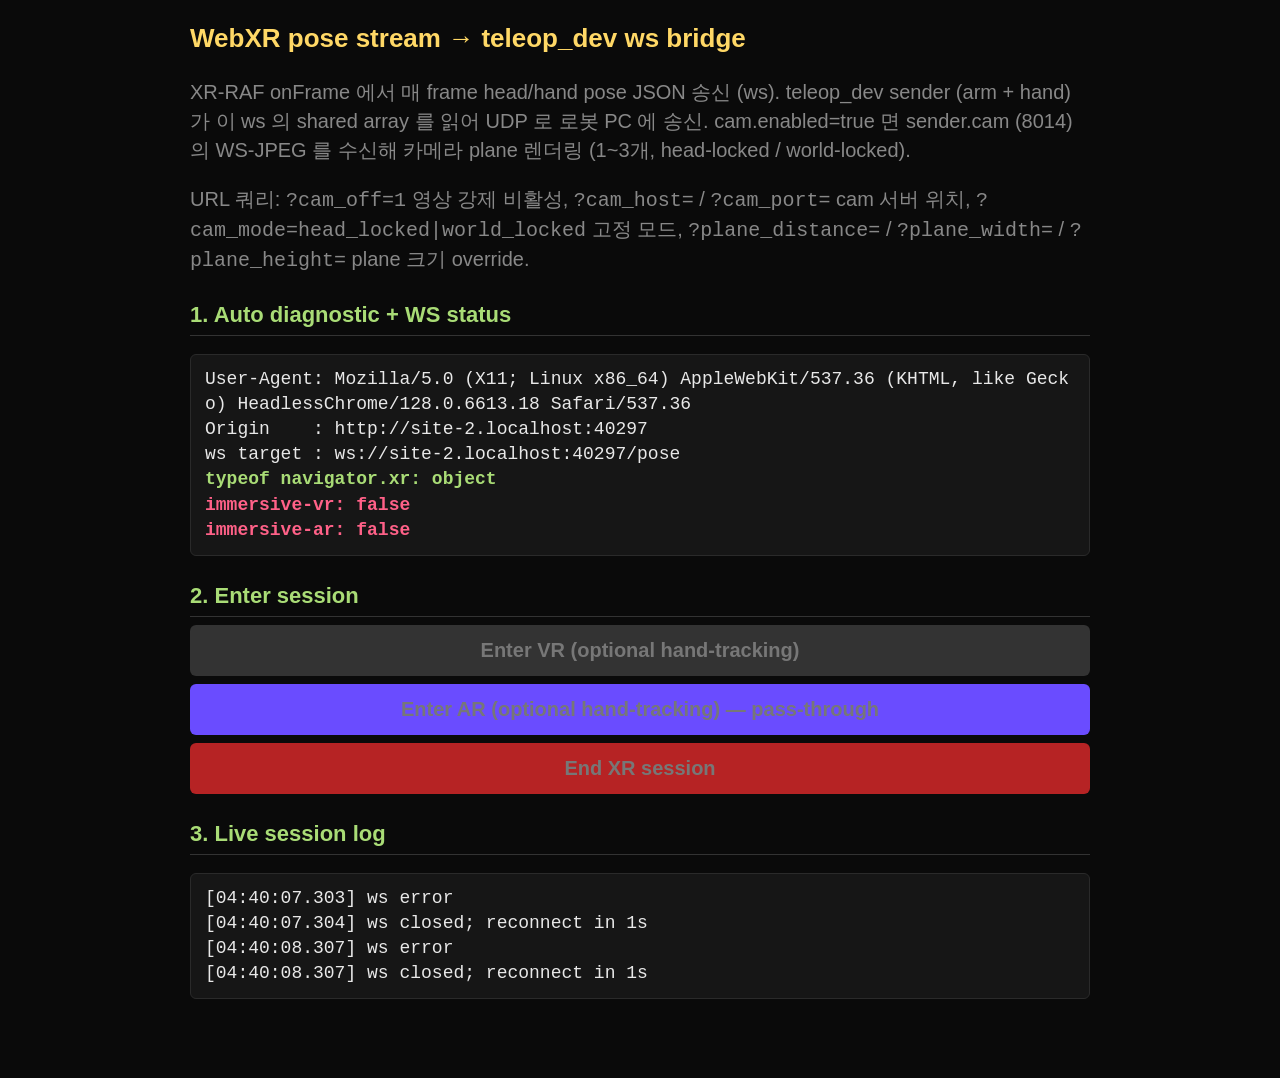
==== commit 972b38c7: "fix(cam): CaptureWorker._stop 이름 충돌 수정 + 카메라별 VR plane 배치 - robot/cam: self._stop 이 threading.Thread" ====
--- a/sender/xr_common/assets/webxr_to_pose.html
+++ b/sender/xr_common/assets/webxr_to_pose.html
@@ -149,6 +149,9 @@
   plane_distance_m: 1.0, plane_width_m: 1.06, plane_height_m: 0.8,
   plane_height_offset_m: 0.0, yaw_deg: [0, -40, 40],
 };
+// 카메라별 최종 배치 (index = cam index). 서버 vr.planes 가 있으면 그대로,
+// 없으면(구버전 서버) VR_LAYOUT 전역값으로 합성 — placement 계산은 이것만 참조.
+let CAM_PLANES = [];
 function _applyConfig() {
   const camCfg = CONFIG.cam || {};
   CAM_OFF  = URL_PARAMS.get('cam_off') === '1' || camCfg.enabled !== true;
@@ -165,6 +168,19 @@
     plane_height_offset_m: parseFloat(String(vr.plane_height_offset_m ?? 0.0)),
     yaw_deg:               vr.yaw_deg || [0, -40, 40],
   };
+  if (Array.isArray(vr.planes) && vr.planes.length === CAM_NAMES.length) {
+    CAM_PLANES = vr.planes;
+  } else {
+    // 구버전 서버 fallback: 전역값 + index별 yaw 로 동일 plane 합성
+    CAM_PLANES = CAM_NAMES.map((_, i) => ({
+      yaw_deg:         VR_LAYOUT.yaw_deg[i] || 0,
+      pitch_deg:       0,
+      distance_m:      VR_LAYOUT.plane_distance_m,
+      width_m:         VR_LAYOUT.plane_width_m,
+      height_m:        VR_LAYOUT.plane_height_m,
+      height_offset_m: VR_LAYOUT.plane_height_offset_m,
+    }));
+  }
   CAM_MODE = URL_PARAMS.get('cam_mode') || vr.mode || 'head_locked';
 }
 _applyConfig();
@@ -190,9 +206,13 @@
     .then(r => r.ok ? r.json() : Promise.reject(new Error('status ' + r.status)))
     .then(c => {
       _applyCamServerConfig(c);
-      autoLog(`cam config loaded: ${CAM_NAMES.length} cams [${CAM_NAMES.join(', ')}] ` +
-              `mode=${CAM_MODE} plane=${VR_LAYOUT.plane_distance_m}m ` +
-              `${VR_LAYOUT.plane_width_m}×${VR_LAYOUT.plane_height_m}m`, 'ok');
+      autoLog(`cam config loaded: ${CAM_NAMES.length} cams mode=${CAM_MODE}`, 'ok');
+      CAM_NAMES.forEach((n, i) => {
+        const p = CAM_PLANES[i] || {};
+        autoLog(`  ${n}: ${p.width_m}×${p.height_m}m @${p.distance_m}m ` +
+                `yaw=${p.yaw_deg}° pitch=${p.pitch_deg}° h_off=${p.height_offset_m}m`,
+                'muted');
+      });
       _connectCamWS();
     })
     .catch(e => {
@@ -280,6 +300,10 @@
 function mat4RotY(rad) {
   const c = Math.cos(rad), s = Math.sin(rad);
   return new Float32Array([c,0,-s,0, 0,1,0,0, s,0,c,0, 0,0,0,1]);
+}
+function mat4RotX(rad) {
+  const c = Math.cos(rad), s = Math.sin(rad);
+  return new Float32Array([1,0,0,0, 0,c,s,0, 0,-s,c,0, 0,0,0,1]);
 }
 function mat4Translate(x, y, z) {
   return new Float32Array([1,0,0,0, 0,1,0,0, 0,0,1,0, x,y,z,1]);
@@ -371,15 +395,17 @@
     return { texture: tex, texW: 0, texH: 0 };
   });
 
-  // placement[i] = RotY(yaw_i)·Translate(0, h_off, −dist)·Scale(w, h, 1)
-  // — anchor(또는 머리) 를 중심으로 yaw_deg 각도에 plane 배치.
+  // placement[i] = RotY(yaw_i)·RotX(pitch_i)·Translate(0, h_off_i, −dist_i)·Scale(w_i, h_i, 1)
+  // — anchor(또는 머리) 를 중심으로 카메라별 각도/거리/크기로 plane 배치.
   camPlacements = CAM_NAMES.map((_, i) => {
-    const yawRad = (VR_LAYOUT.yaw_deg[i] || 0) * Math.PI / 180.0;
+    const p = CAM_PLANES[i] || {};
+    const yawRad   = (p.yaw_deg   ?? 0) * Math.PI / 180.0;
+    const pitchRad = (p.pitch_deg ?? 0) * Math.PI / 180.0;
     return mat4Multiply(
-      mat4RotY(yawRad),
+      mat4Multiply(mat4RotY(yawRad), mat4RotX(pitchRad)),
       mat4Multiply(
-        mat4Translate(0, VR_LAYOUT.plane_height_offset_m, -VR_LAYOUT.plane_distance_m),
-        mat4Scale(VR_LAYOUT.plane_width_m, VR_LAYOUT.plane_height_m, 1),
+        mat4Translate(0, p.height_offset_m ?? 0, -(p.distance_m ?? 1.0)),
+        mat4Scale(p.width_m ?? 1.06, p.height_m ?? 0.8, 1),
       ),
     );
   });
